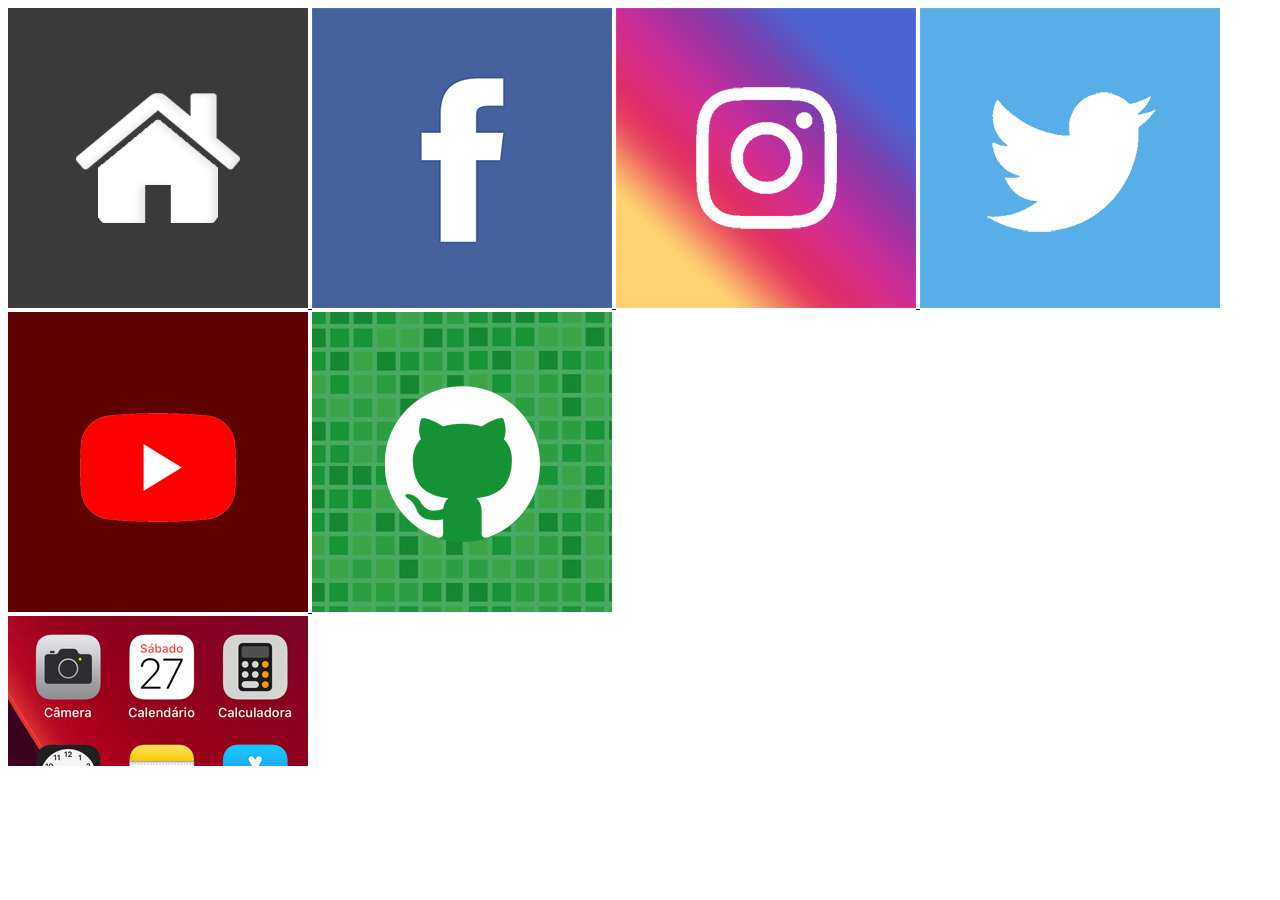
==== index.html @ 2c89e9fc "atualização" ====
<!DOCTYPE html>
<html lang="pt-br">
<head>
    <meta charset="UTF-8">
    <meta http-equiv="X-UA-Compatible" content="IE=edge">
    <meta name="viewport" content="width=device-width, initial-scale=1.0">
    <title>Redes Sociais</title>
    <link rel="stylesheet" href="../projeto-social/estilo/style.css">
</head>
<body>
    <nav>
        <a href="#">
            <img src="imagens/logo-home.jpg" alt="Página inicial">
        </a>
        <a href="#">
            <img src="imagens/logo-facebook.jpg" alt="">
        </a>
        <a href="#">
            <img src="imagens/logo-instagram.jpg" alt="">
        </a>
        <a href="#">
            <img src="imagens/logo-twitter.jpg" alt="">
        </a>
        <a href="#">
            <img src="imagens/logo-youtube.jpg" alt="">
        </a>
        <a href="#">
            <img src="imagens/logo-github.jpg" alt="">
        </a>
    </nav>
    <iframe src="imagens/tela-home.jpg" id="redes" scolling="no" frameborder="0"></iframe>
</body>
</html>
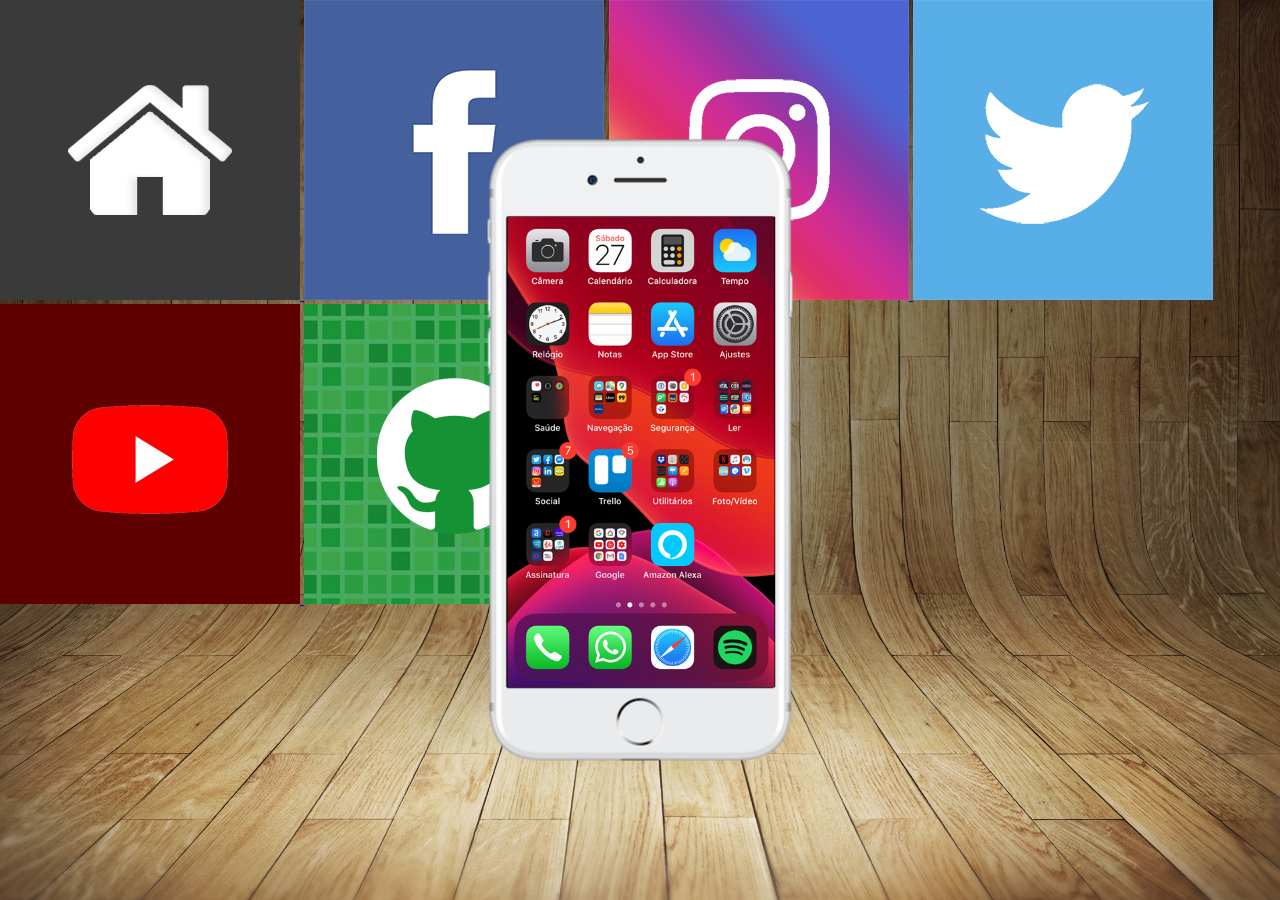
==== commit 0d0bab89: "atualização" ====
--- a/index.html
+++ b/index.html
@@ -5,29 +5,33 @@
     <meta http-equiv="X-UA-Compatible" content="IE=edge">
     <meta name="viewport" content="width=device-width, initial-scale=1.0">
     <title>Redes Sociais</title>
-    <link rel="stylesheet" href="../projeto-social/estilo/style.css">
+    <link rel="stylesheet" href="estilo/style.css">
 </head>
 <body>
-    <nav>
-        <a href="#">
-            <img src="imagens/logo-home.jpg" alt="Página inicial">
-        </a>
-        <a href="#">
-            <img src="imagens/logo-facebook.jpg" alt="">
-        </a>
-        <a href="#">
-            <img src="imagens/logo-instagram.jpg" alt="">
-        </a>
-        <a href="#">
-            <img src="imagens/logo-twitter.jpg" alt="">
-        </a>
-        <a href="#">
-            <img src="imagens/logo-youtube.jpg" alt="">
-        </a>
-        <a href="#">
-            <img src="imagens/logo-github.jpg" alt="">
-        </a>
-    </nav>
-    <iframe src="imagens/tela-home.jpg" id="redes" scolling="no" frameborder="0"></iframe>
+    <main>
+        <section id="telefone">
+            <iframe src="home.html" frameborder="0" name="tela" id="tela"></iframe>
+        </section>
+        <section id="redes-sociais">
+            <a href="#" target="_blank">
+                <img src="imagens/logo-home.jpg" alt="Página inicial">
+            </a>
+            <a href="#" target="_blank">
+                <img src="imagens/logo-facebook.jpg" alt="">
+            </a>
+            <a href="#" target="_blank">
+                <img src="imagens/logo-instagram.jpg" alt="">
+            </a>
+            <a href="#"  target="_blank">
+                <img src="imagens/logo-twitter.jpg" alt="">
+            </a>
+            <a href="#" target="_blank">
+                <img src="imagens/logo-youtube.jpg" alt="">
+            </a>
+            <a href="#" target="_blank">
+                <img src="imagens/logo-github.jpg" alt="">
+            </a>
+        </section>
+    </main>
 </body>
 </html>--- a/estilo/style.css
+++ b/estilo/style.css
@@ -0,0 +1,41 @@
+@charset "UTF-8";
+
+* {
+    padding: 0px;
+    margin: 0px;
+    font-family: Arial, Helvetica, sans-serif;
+}
+
+html, body {
+    background-color: black;
+    height: 100vh;
+    width: 100vw;
+}
+
+body {
+    background: url(../imagens/fundo-madeira.jpg) no-repeat top center fixed;
+    background-size: cover;
+}
+
+main {
+    height: 100vh;
+    position: relative;
+}
+
+section#telefone {
+    background: url('../imagens/frame-iphone.png') no-repeat center center fixed;
+    height: 627px;
+    width: 311px;
+    position: absolute;
+    top: 50%;
+    left: 50%;
+    transform: translate(-50%, -50%);
+}
+
+iframe#tela {
+    position: relative;
+    top: 80px;
+    left: 22px;
+    width: 269px;
+    height: 471px;
+}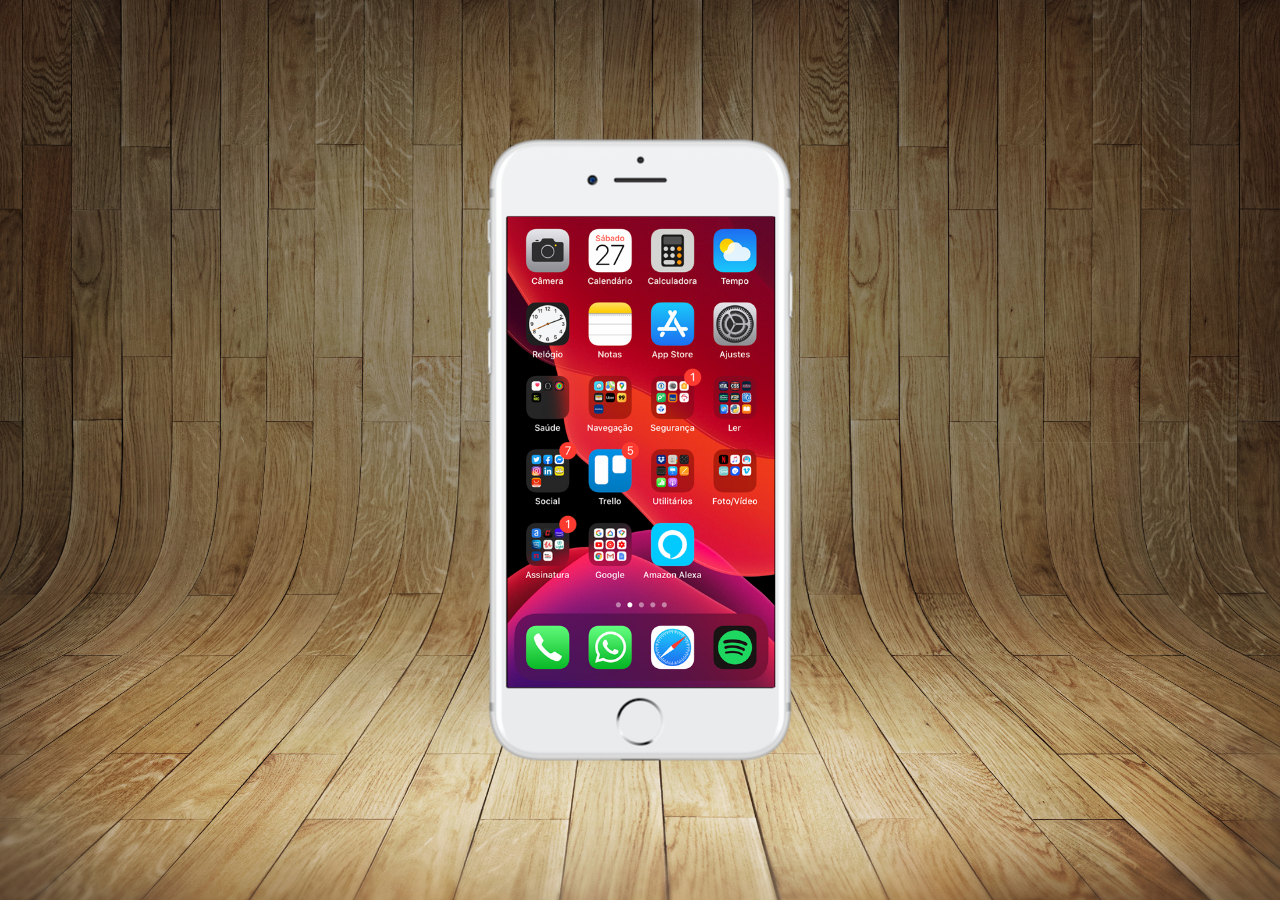
==== commit 3beb6533: "atualização" ====
--- a/index.html
+++ b/index.html
@@ -13,24 +13,6 @@
             <iframe src="home.html" frameborder="0" name="tela" id="tela"></iframe>
         </section>
         <section id="redes-sociais">
-            <a href="#" target="_blank">
-                <img src="imagens/logo-home.jpg" alt="Página inicial">
-            </a>
-            <a href="#" target="_blank">
-                <img src="imagens/logo-facebook.jpg" alt="">
-            </a>
-            <a href="#" target="_blank">
-                <img src="imagens/logo-instagram.jpg" alt="">
-            </a>
-            <a href="#"  target="_blank">
-                <img src="imagens/logo-twitter.jpg" alt="">
-            </a>
-            <a href="#" target="_blank">
-                <img src="imagens/logo-youtube.jpg" alt="">
-            </a>
-            <a href="#" target="_blank">
-                <img src="imagens/logo-github.jpg" alt="">
-            </a>
         </section>
     </main>
 </body>
--- a/estilo/style.css
+++ b/estilo/style.css
@@ -7,13 +7,12 @@
 }
 
 html, body {
-    background-color: black;
     height: 100vh;
     width: 100vw;
 }
 
 body {
-    background: url(../imagens/fundo-madeira.jpg) no-repeat top center fixed;
+    background: black url(../imagens/fundo-madeira.jpg) no-repeat top center fixed;
     background-size: cover;
 }
 
@@ -24,12 +23,12 @@
 
 section#telefone {
     background: url('../imagens/frame-iphone.png') no-repeat center center fixed;
-    height: 627px;
-    width: 311px;
     position: absolute;
     top: 50%;
     left: 50%;
     transform: translate(-50%, -50%);
+    height: 627px;
+    width: 311px;
 }
 
 iframe#tela {
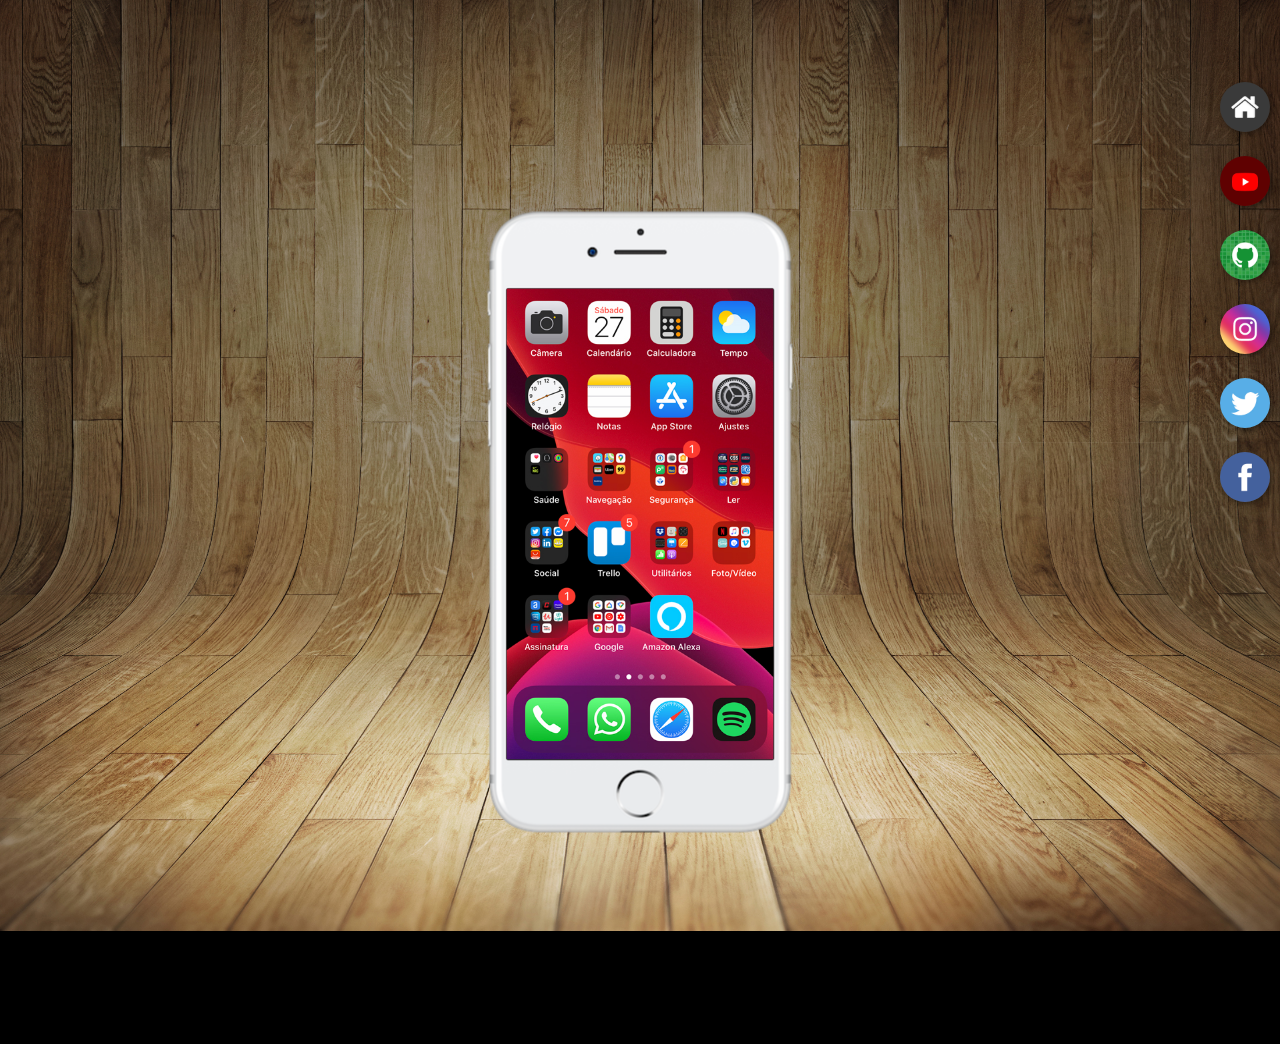
==== commit 3ef0088e: "atualização" ====
--- a/index.html
+++ b/index.html
@@ -10,9 +10,17 @@
 <body>
     <main>
         <section id="telefone">
-            <iframe src="home.html" frameborder="0" name="tela" id="tela"></iframe>
+            <iframe src="home.html" frameborder="0" name="tela" id="tela">
+              Seu navegador não é compatível com isso!
+            </iframe>
         </section>
         <section id="redes-sociais">
+            <a href="home.html" target="tela"><img src="imagens/logo-home.jpg" alt="Home"></a><br>
+            <a href="youtube.html" target="tela"><img src="imagens/logo-youtube.jpg" alt="YouTube"></a><br>
+            <a href="github.html" target="tela"><img src="imagens/logo-github.jpg" alt="GitHub"></a><br>
+            <a href="instagram.html" target="tela"><img src="imagens/logo-instagram.jpg" alt="Instagram"></a><br>
+            <a href="twitter.html" target="tela"><img src="imagens/logo-twitter.jpg" alt="Twitter"></a><br>
+            <a href="facebook.html" target="tela"><img src="imagens/logo-facebook.jpg" alt="Facebook"></a>
         </section>
     </main>
 </body>
--- a/estilo/style.css
+++ b/estilo/style.css
@@ -1,4 +1,9 @@
 @charset "UTF-8";
+
+::-webkit-scrollbar {
+    width: 0px;
+    height: 0px;
+}
 
 * {
     padding: 0px;
@@ -14,6 +19,8 @@
 body {
     background: black url(../imagens/fundo-madeira.jpg) no-repeat top center fixed;
     background-size: cover;
+    padding-top: 8vh;
+    padding-bottom: 8vh;
 }
 
 main {
@@ -35,6 +42,25 @@
     position: relative;
     top: 80px;
     left: 22px;
-    width: 269px;
+    width: 267px;
     height: 471px;
+}
+
+section#redes-sociais {
+    text-align: right;
+}
+
+section#redes-sociais img {
+    width: 50px;
+    margin: 10px;
+    border-radius: 50%;
+    box-shadow: 2px 2px 5px rgba(0, 0, 0, 0.400);
+    box-sizing: border-box;
+}
+
+section#redes-sociais img:hover {
+    border: 2px solid rgba(255, 255, 255, 0.664);
+    transform: translate(-3px, -3px);
+    box-shadow: 3px 3px 10px black;
+    transition: .2s, border .5s;
 }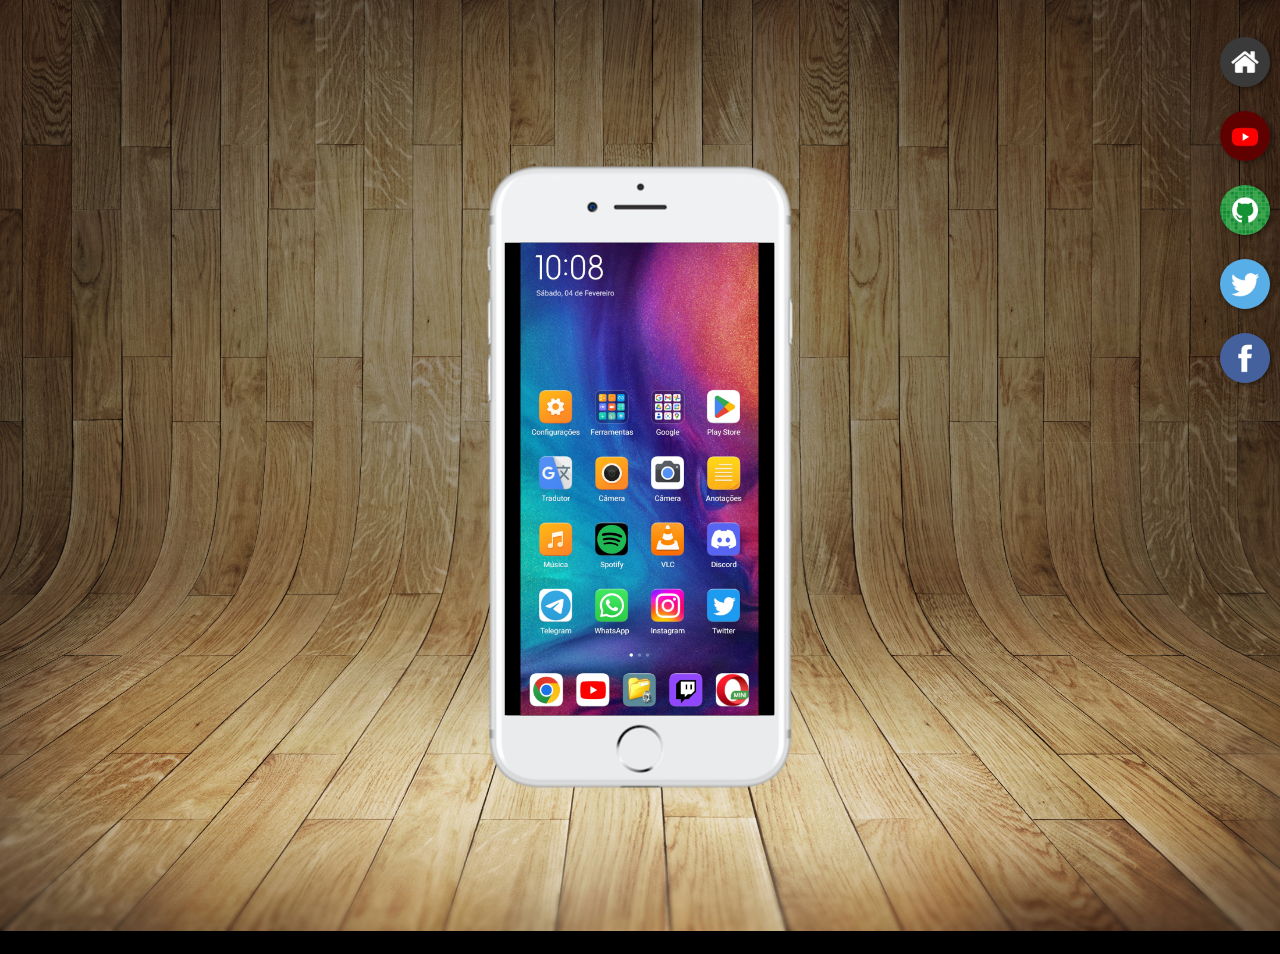
==== commit 99bfcf24: "atualização" ====
--- a/index.html
+++ b/index.html
@@ -18,7 +18,6 @@
             <a href="home.html" target="tela"><img src="imagens/logo-home.jpg" alt="Home"></a><br>
             <a href="youtube.html" target="tela"><img src="imagens/logo-youtube.jpg" alt="YouTube"></a><br>
             <a href="github.html" target="tela"><img src="imagens/logo-github.jpg" alt="GitHub"></a><br>
-            <a href="instagram.html" target="tela"><img src="imagens/logo-instagram.jpg" alt="Instagram"></a><br>
             <a href="twitter.html" target="tela"><img src="imagens/logo-twitter.jpg" alt="Twitter"></a><br>
             <a href="facebook.html" target="tela"><img src="imagens/logo-facebook.jpg" alt="Facebook"></a>
         </section>
--- a/estilo/style.css
+++ b/estilo/style.css
@@ -19,8 +19,8 @@
 body {
     background: black url(../imagens/fundo-madeira.jpg) no-repeat top center fixed;
     background-size: cover;
-    padding-top: 8vh;
-    padding-bottom: 8vh;
+    padding-top: 3vh;
+    padding-bottom: 3vh;
 }
 
 main {
@@ -40,10 +40,10 @@
 
 iframe#tela {
     position: relative;
-    top: 80px;
-    left: 22px;
-    width: 267px;
-    height: 471px;
+    top: 79px;
+    left: 20px;
+    width: 270px;
+    height: 473px;
 }
 
 section#redes-sociais {
